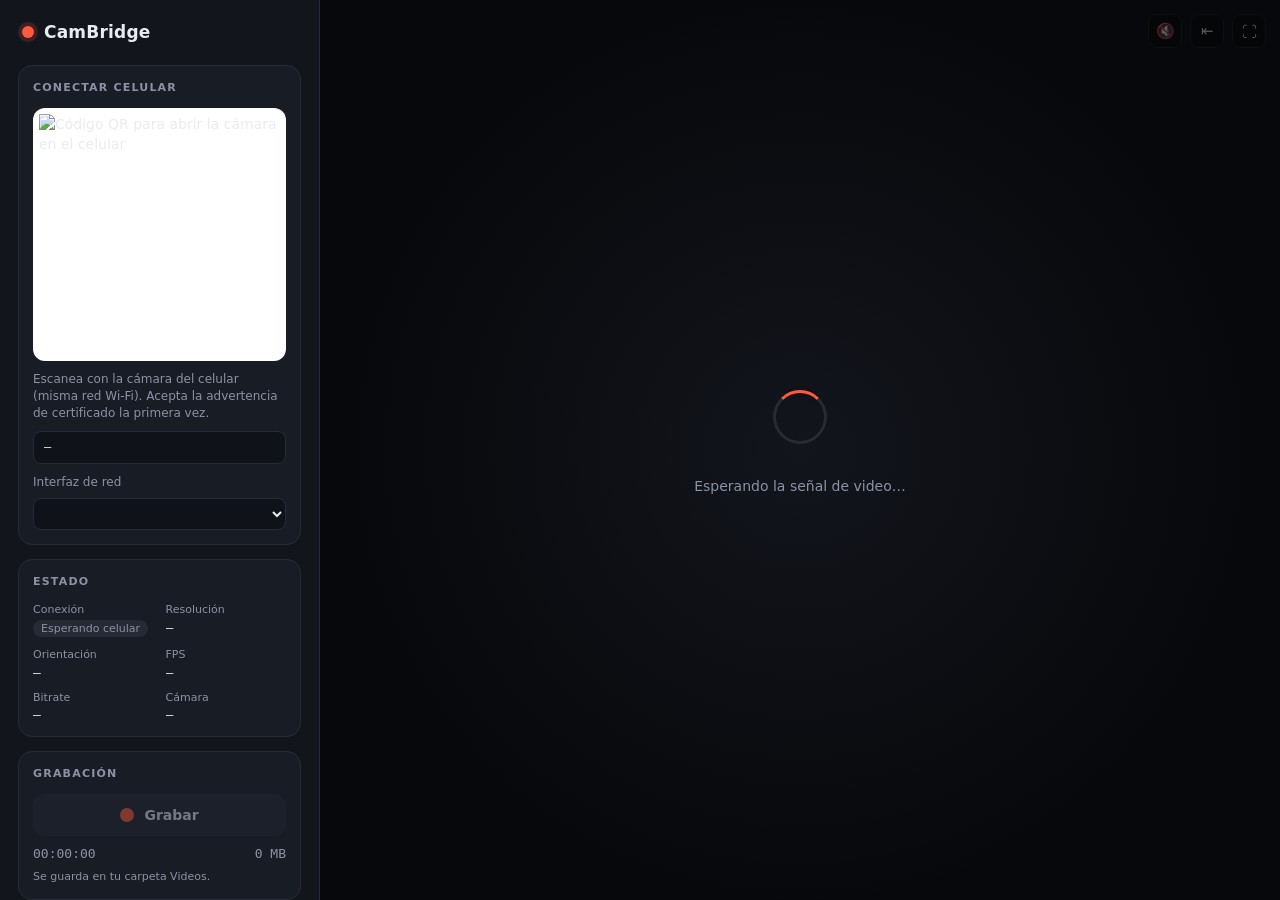
==== frontend/index.html @ 745eec38 "init,feature(App): v1.0 funcionando a la perfección mediante conexión https en la red wifi del hogar" ====
<!doctype html>
<html lang="es">
<head>
  <meta charset="utf-8" />
  <meta name="viewport" content="width=device-width, initial-scale=1" />
  <title>CamBridge</title>
  <link rel="stylesheet" href="css/main.css" />
</head>
<body>
  <div class="shell">
    <!-- ───────────── Panel lateral: conexión + grabación ───────────── -->
    <aside class="panel" id="panel">
      <header class="brand">
        <span class="brand-dot" aria-hidden="true"></span>
        <h1>CamBridge</h1>
      </header>

      <section class="card" id="pair-card">
        <h2 class="card-title">Conectar celular</h2>
        <div class="qr-frame">
          <img id="qr" alt="Código QR para abrir la cámara en el celular" />
        </div>
        <p class="hint">Escanea con la cámara del celular (misma red Wi-Fi). Acepta la advertencia de certificado la primera vez.</p>
        <code class="url" id="url" title="Clic para copiar">—</code>
        <label class="field" id="iface-field" hidden>
          <span>Interfaz de red</span>
          <select id="iface"></select>
        </label>
      </section>

      <section class="card">
        <h2 class="card-title">Estado</h2>
        <dl class="stats">
          <div><dt>Conexión</dt><dd><span class="pill" id="conn-state" data-state="idle">Esperando celular</span></dd></div>
          <div><dt>Resolución</dt><dd id="stat-res">—</dd></div>
          <div><dt>Orientación</dt><dd id="stat-orient">—</dd></div>
          <div><dt>FPS</dt><dd id="stat-fps">—</dd></div>
          <div><dt>Bitrate</dt><dd id="stat-bitrate">—</dd></div>
          <div><dt>Cámara</dt><dd id="stat-camera">—</dd></div>
        </dl>
      </section>

      <section class="card rec-card">
        <h2 class="card-title">Grabación</h2>
        <button class="rec-btn" id="rec-btn" type="button" disabled>
          <span class="rec-icon" aria-hidden="true"></span>
          <span class="rec-label">Grabar</span>
        </button>
        <div class="rec-meta">
          <span id="rec-time">00:00:00</span>
          <span id="rec-size">0 MB</span>
        </div>
        <p class="rec-path" id="rec-path">Se guarda en tu carpeta Videos.</p>
      </section>
    </aside>

    <!-- ───────────── Escenario de video ───────────── -->
    <main class="stage" id="stage" data-orientation="none">
      <video id="video" autoplay playsinline muted></video>

      <div class="placeholder" id="placeholder">
        <div class="placeholder-ring" aria-hidden="true"></div>
        <p>Esperando la señal de video…</p>
      </div>

      <div class="stage-toolbar">
        <span class="badge" id="badge-orient" hidden></span>
        <span class="badge rec-badge" id="badge-rec" hidden>● REC</span>
        <button class="tool" id="btn-audio" type="button" title="Escuchar audio del celular">🔇</button>
        <button class="tool" id="btn-panel" type="button" title="Ocultar/mostrar panel">⇤</button>
        <button class="tool" id="btn-full" type="button" title="Pantalla completa">⛶</button>
      </div>

      <div class="toast" id="toast" role="status" aria-live="polite"></div>
    </main>
  </div>

  <script type="module" src="js/desktop/app.js"></script>
</body>
</html>
---- frontend/css/main.css ----
/* ==========================================================================
   CamBridge · Escritorio
   Monitor de video oscuro. El video se adapta a 9:16 o 16:9 sin recortes ni
   deformaciones gracias a `object-fit: contain` dentro de un contenedor flex.
   ========================================================================== */

:root {
  --bg: #0b0d12;
  --panel: #12151c;
  --card: #181c25;
  --line: #262b37;
  --text: #e9ebf1;
  --muted: #8b92a5;
  --accent: #ff5a3c;
  --ok: #3ddc97;
  --warn: #ffb547;
  --radius: 14px;
  --panel-w: 320px;
  --mono: ui-monospace, "Cascadia Code", "SF Mono", Menlo, Consolas, monospace;
  --sans: system-ui, -apple-system, "Segoe UI", Roboto, "Helvetica Neue", sans-serif;
  color-scheme: dark;
}

* { box-sizing: border-box; }

html, body {
  margin: 0;
  height: 100%;
  background: var(--bg);
  color: var(--text);
  font: 14px/1.45 var(--sans);
  overflow: hidden;
  user-select: none;
}

/* ---------- Layout ---------- */

.shell {
  display: flex;
  height: 100vh;
}

.panel {
  flex: 0 0 var(--panel-w);
  width: var(--panel-w);
  display: flex;
  flex-direction: column;
  gap: 14px;
  padding: 18px;
  background: var(--panel);
  border-right: 1px solid var(--line);
  overflow-y: auto;
  transition: margin-left .25s ease;
}

.shell.panel-hidden .panel { margin-left: calc(var(--panel-w) * -1); }

/* ---------- Marca ---------- */

.brand { display: flex; align-items: center; gap: 10px; padding: 2px 4px 6px; }
.brand h1 { margin: 0; font-size: 17px; font-weight: 650; letter-spacing: .2px; }
.brand-dot {
  width: 12px; height: 12px; border-radius: 50%;
  background: var(--accent);
  box-shadow: 0 0 0 4px rgba(255, 90, 60, .18);
}

/* ---------- Tarjetas ---------- */

.card {
  background: var(--card);
  border: 1px solid var(--line);
  border-radius: var(--radius);
  padding: 14px;
}

.card-title {
  margin: 0 0 12px;
  font-size: 11px;
  font-weight: 600;
  letter-spacing: 1.2px;
  text-transform: uppercase;
  color: var(--muted);
}

.qr-frame {
  background: #fff;
  border-radius: 12px;
  padding: 6px;
  aspect-ratio: 1;
  display: grid;
  place-items: center;
}
.qr-frame img { width: 100%; height: 100%; image-rendering: pixelated; }

.hint { margin: 10px 0 8px; font-size: 12px; color: var(--muted); }

.url {
  display: block;
  font: 12px/1.3 var(--mono);
  color: var(--text);
  background: #0f1218;
  border: 1px solid var(--line);
  border-radius: 8px;
  padding: 8px 10px;
  word-break: break-all;
  cursor: copy;
  user-select: text;
}

.field { display: flex; flex-direction: column; gap: 6px; margin-top: 10px; font-size: 12px; color: var(--muted); }
.field select {
  background: #0f1218; color: var(--text);
  border: 1px solid var(--line); border-radius: 8px;
  padding: 7px 8px; font: inherit;
}

/* ---------- Estadísticas ---------- */

.stats { margin: 0; display: grid; grid-template-columns: 1fr 1fr; gap: 10px 12px; }
.stats div { min-width: 0; }
.stats dt { font-size: 11px; color: var(--muted); }
.stats dd { margin: 2px 0 0; font: 13px var(--mono); white-space: nowrap; overflow: hidden; text-overflow: ellipsis; }

.pill {
  display: inline-block;
  padding: 2px 8px;
  border-radius: 999px;
  font: 11px var(--sans);
  background: #252a35;
  color: var(--muted);
}
.pill[data-state="connecting"] { background: rgba(255, 181, 71, .15); color: var(--warn); }
.pill[data-state="connected"]  { background: rgba(61, 220, 151, .15); color: var(--ok); }
.pill[data-state="failed"]     { background: rgba(255, 90, 60, .15);  color: var(--accent); }

/* ---------- Grabación ---------- */

.rec-btn {
  width: 100%;
  display: flex; align-items: center; justify-content: center; gap: 10px;
  padding: 12px;
  border: 1px solid var(--line);
  border-radius: 12px;
  background: #222733;
  color: var(--text);
  font: 600 14px var(--sans);
  cursor: pointer;
  transition: background .15s, transform .05s;
}
.rec-btn:hover:not(:disabled) { background: #2a3040; }
.rec-btn:active:not(:disabled) { transform: scale(.98); }
.rec-btn:disabled { opacity: .45; cursor: not-allowed; }

.rec-icon { width: 14px; height: 14px; border-radius: 50%; background: var(--accent); transition: border-radius .2s; }
.rec-btn.recording { background: var(--accent); border-color: var(--accent); color: #fff; }
.rec-btn.recording .rec-icon { background: #fff; border-radius: 3px; }

.rec-meta {
  display: flex; justify-content: space-between;
  margin-top: 10px;
  font: 13px var(--mono);
  color: var(--muted);
}
.rec-path { margin: 8px 0 0; font-size: 11px; color: var(--muted); word-break: break-all; user-select: text; }

/* ---------- Escenario de video ---------- */

.stage {
  position: relative;
  flex: 1 1 auto;
  min-width: 0;
  min-height: 0;
  display: flex;
  align-items: center;
  justify-content: center;
  background:
    radial-gradient(circle at 50% 50%, #12151c 0%, #07080b 70%);
  overflow: hidden;
}

/* Clave de la adaptabilidad: ocupa todo el espacio disponible y el contenido
   se escala manteniendo su relación de aspecto (sin recortar ni deformar).
   Funciona igual para 9:16 (vertical) que para 16:9 (horizontal). */
.stage video {
  width: 100%;
  height: 100%;
  object-fit: contain;
  background: transparent;
  opacity: 0;
  transition: opacity .3s ease;
}
.stage.live video { opacity: 1; }

/* Pequeño fundido al cambiar de orientación para suavizar el salto. */
.stage.reflow video { opacity: .25; transition: opacity .12s ease; }

.placeholder {
  position: absolute;
  inset: 0;
  display: flex; flex-direction: column; align-items: center; justify-content: center; gap: 18px;
  color: var(--muted);
  pointer-events: none;
}
.stage.live .placeholder { display: none; }
.placeholder-ring {
  width: 54px; height: 54px; border-radius: 50%;
  border: 3px solid var(--line);
  border-top-color: var(--accent);
  animation: spin 1.1s linear infinite;
}
@keyframes spin { to { transform: rotate(360deg); } }

.stage-toolbar {
  position: absolute;
  top: 14px; right: 14px;
  display: flex; align-items: center; gap: 8px;
  opacity: .35;
  transition: opacity .2s;
}
.stage:hover .stage-toolbar { opacity: 1; }

.badge {
  font: 600 11px var(--mono);
  padding: 5px 9px;
  border-radius: 8px;
  background: rgba(0, 0, 0, .55);
  backdrop-filter: blur(6px);
  border: 1px solid rgba(255, 255, 255, .08);
}
.rec-badge { color: #fff; background: var(--accent); animation: blink 1.2s steps(2, start) infinite; }
@keyframes blink { to { opacity: .55; } }

.tool {
  width: 34px; height: 34px;
  border-radius: 9px;
  border: 1px solid rgba(255, 255, 255, .1);
  background: rgba(0, 0, 0, .55);
  backdrop-filter: blur(6px);
  color: var(--text);
  font-size: 15px;
  cursor: pointer;
}
.tool:hover { background: rgba(255, 255, 255, .12); }

.toast {
  position: absolute;
  bottom: 18px; left: 50%;
  transform: translate(-50%, 20px);
  max-width: min(560px, 90%);
  padding: 10px 14px;
  border-radius: 10px;
  background: #1f2430;
  border: 1px solid var(--line);
  font-size: 13px;
  opacity: 0;
  pointer-events: none;
  transition: opacity .2s, transform .2s;
}
.toast.show { opacity: 1; transform: translate(-50%, 0); }
.toast.error { border-color: var(--accent); }
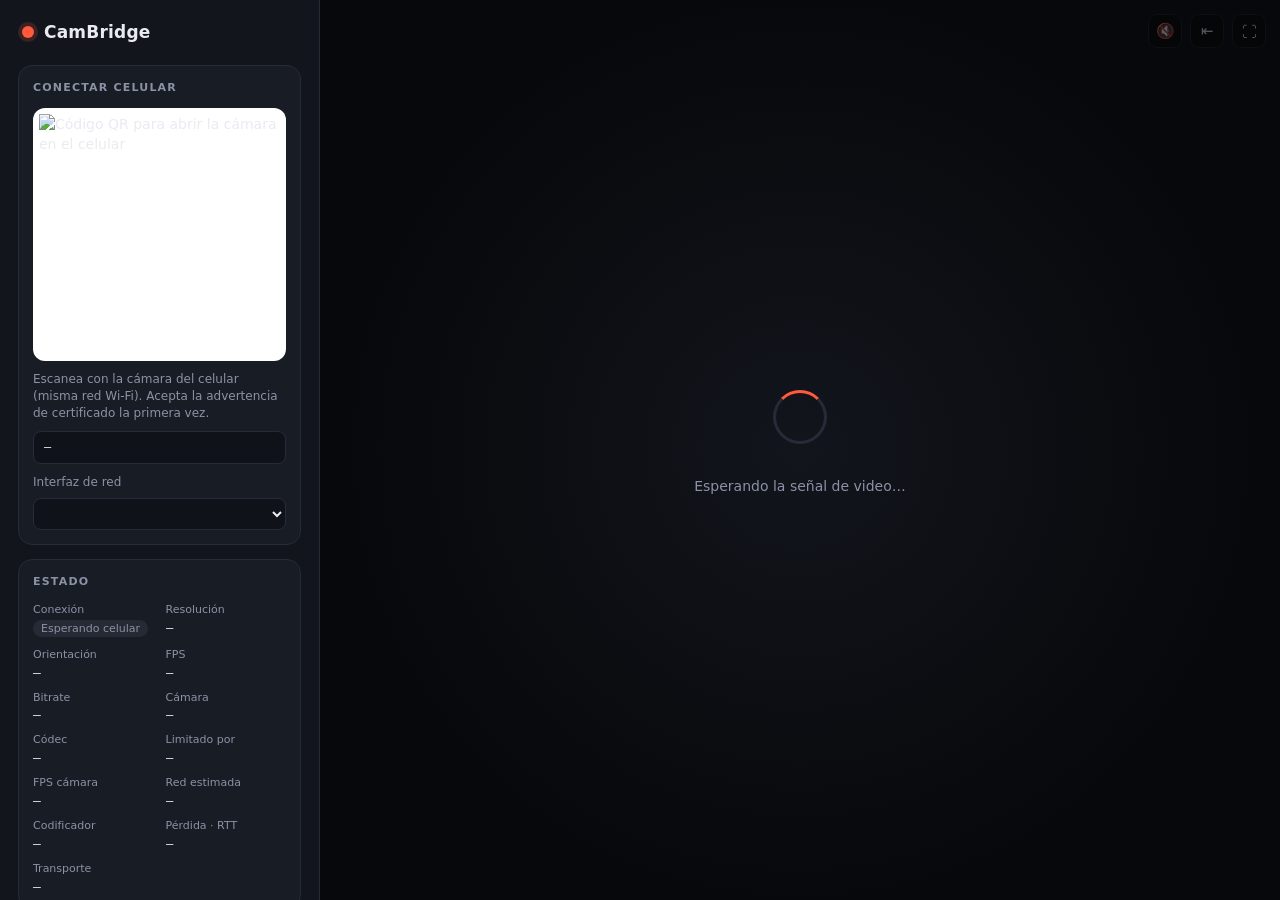
==== commit a68c5dac: "feature(App): modo grabación HQ, rotación y seguridad LAN - Modo HQ (por defecto): el celular graba " ====
--- a/frontend/index.html
+++ b/frontend/index.html
@@ -37,11 +37,23 @@
           <div><dt>FPS</dt><dd id="stat-fps">—</dd></div>
           <div><dt>Bitrate</dt><dd id="stat-bitrate">—</dd></div>
           <div><dt>Cámara</dt><dd id="stat-camera">—</dd></div>
+          <div><dt>Códec</dt><dd id="stat-codec">—</dd></div>
+          <div><dt>Limitado por</dt><dd id="stat-limit">—</dd></div>
+          <div><dt>FPS cámara</dt><dd id="stat-camfps">—</dd></div>
+          <div><dt>Red estimada</dt><dd id="stat-bw">—</dd></div>
+          <div><dt>Codificador</dt><dd id="stat-encoder">—</dd></div>
+          <div><dt>Pérdida · RTT</dt><dd id="stat-loss">—</dd></div>
+          <div class="wide"><dt>Transporte</dt><dd id="stat-transport">—</dd></div>
         </dl>
       </section>
 
       <section class="card rec-card">
         <h2 class="card-title">Grabación</h2>
+        <div class="mode-switch" role="radiogroup" aria-label="Modo de grabación">
+          <button type="button" role="radio" data-mode="hq" aria-checked="true">Alta calidad</button>
+          <button type="button" role="radio" data-mode="stream" aria-checked="false">Transmisión</button>
+        </div>
+        <p class="mode-hint" id="mode-hint"></p>
         <button class="rec-btn" id="rec-btn" type="button" disabled>
           <span class="rec-icon" aria-hidden="true"></span>
           <span class="rec-label">Grabar</span>
--- a/frontend/css/main.css
+++ b/frontend/css/main.css
@@ -119,6 +119,7 @@
 
 .stats { margin: 0; display: grid; grid-template-columns: 1fr 1fr; gap: 10px 12px; }
 .stats div { min-width: 0; }
+.stats .wide { grid-column: 1 / -1; }
 .stats dt { font-size: 11px; color: var(--muted); }
 .stats dd { margin: 2px 0 0; font: 13px var(--mono); white-space: nowrap; overflow: hidden; text-overflow: ellipsis; }
 
@@ -135,6 +136,28 @@
 .pill[data-state="failed"]     { background: rgba(255, 90, 60, .15);  color: var(--accent); }
 
 /* ---------- Grabación ---------- */
+
+.mode-switch {
+  display: grid;
+  grid-template-columns: 1fr 1fr;
+  gap: 4px;
+  padding: 4px;
+  border-radius: 10px;
+  background: #0f1218;
+  border: 1px solid var(--line);
+}
+.mode-switch button {
+  padding: 7px 6px;
+  border: 0;
+  border-radius: 7px;
+  background: transparent;
+  color: var(--muted);
+  font: 600 12px var(--sans);
+  cursor: pointer;
+}
+.mode-switch button[aria-checked="true"] { background: #2a3040; color: var(--text); }
+.mode-switch button:disabled { cursor: not-allowed; opacity: .6; }
+.mode-hint { margin: 8px 0 12px; font-size: 11px; color: var(--muted); }
 
 .rec-btn {
   width: 100%;
